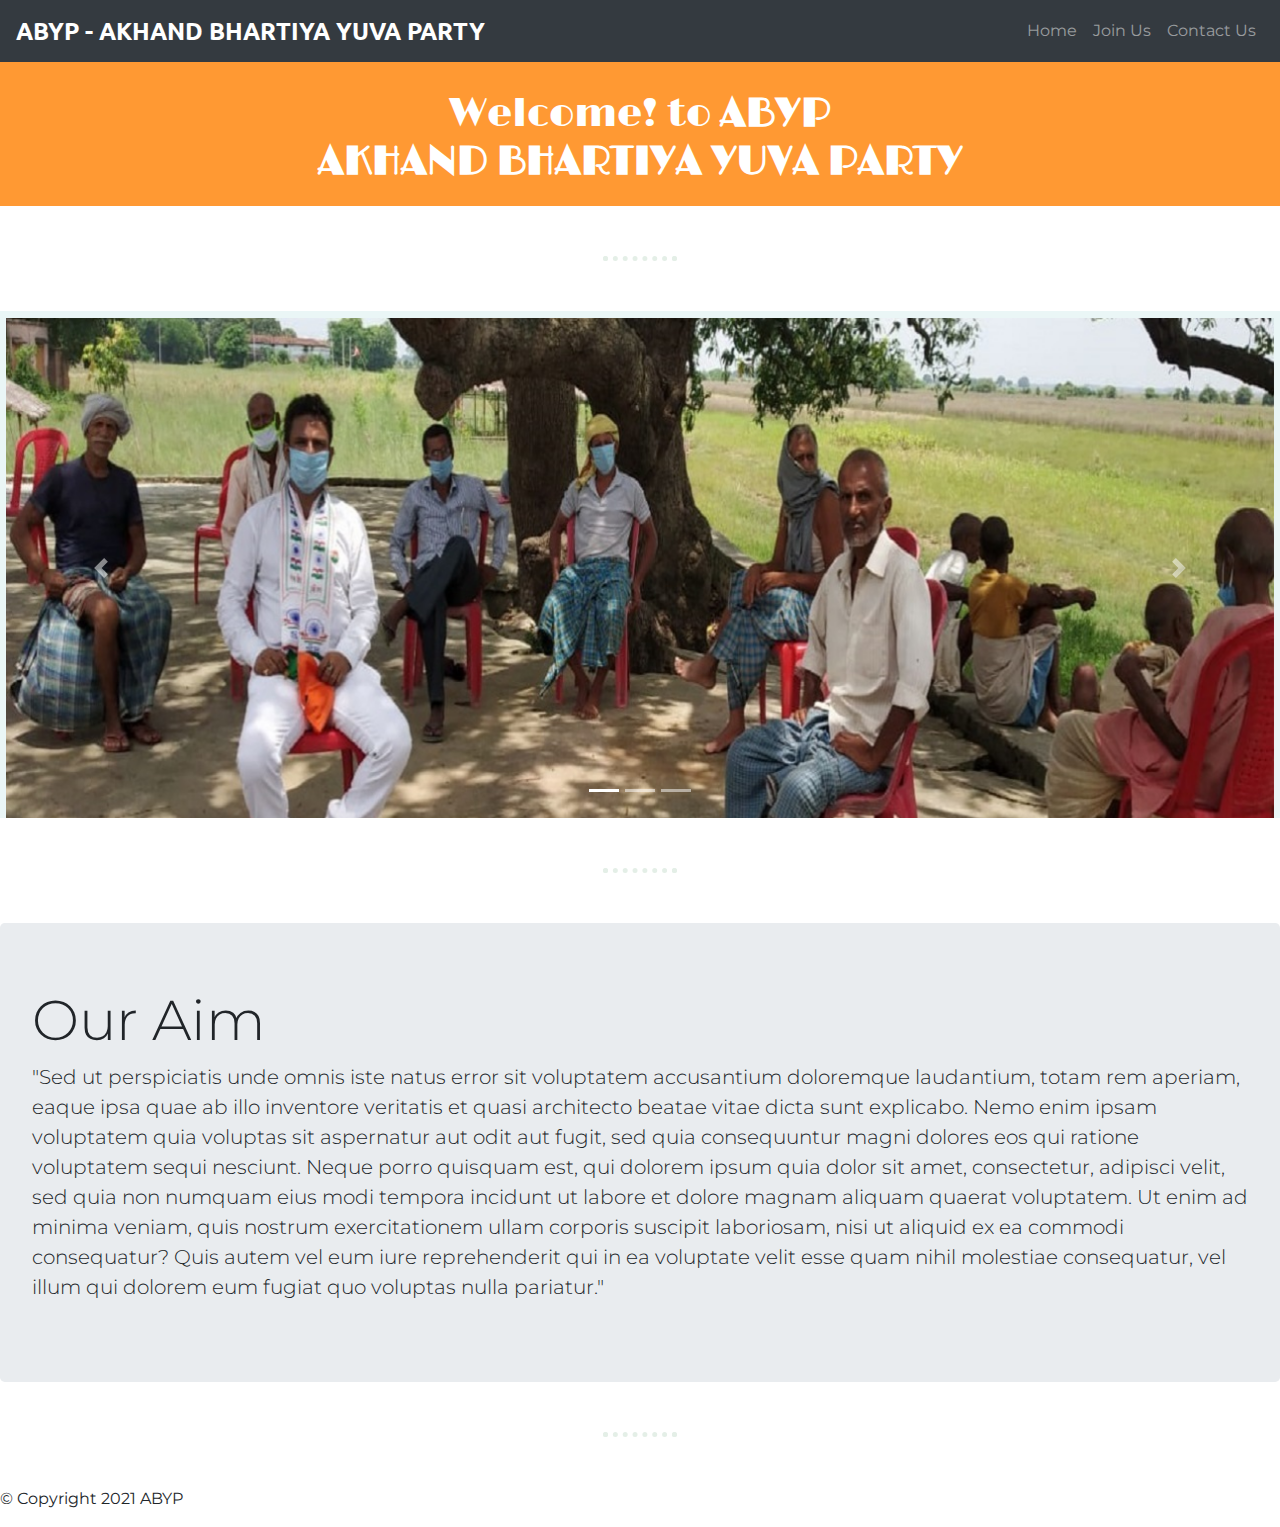
==== index.html @ cf19d820 "Update index.html" ====
<!DOCTYPE html>
<html>

<head>
  <meta charset="utf-8">
  <title>ABYP</title>

  <link rel="preconnect" href="https://fonts.gstatic.com">
  <link href="https://fonts.googleapis.com/css2?family=Limelight&family=Montez&family=Montserrat:wght@700&family=Ubuntu:wght@300&display=swap" rel="stylesheet">


  <link rel="stylesheet" href="https://maxcdn.bootstrapcdn.com/bootstrap/4.0.0/css/bootstrap.min.css" integrity="sha384-Gn5384xqQ1aoWXA+058RXPxPg6fy4IWvTNh0E263XmFcJlSAwiGgFAW/dAiS6JXm" crossorigin="anonymous">

  <link rel="stylesheet" href="styles.css">

  <script src="https://code.jquery.com/jquery-3.2.1.slim.min.js" integrity="sha384-KJ3o2DKtIkvYIK3UENzmM7KCkRr/rE9/Qpg6aAZGJwFDMVNA/GpGFF93hXpG5KkN" crossorigin="anonymous"></script>
  <script src="https://cdnjs.cloudflare.com/ajax/libs/popper.js/1.12.9/umd/popper.min.js" integrity="sha384-ApNbgh9B+Y1QKtv3Rn7W3mgPxhU9K/ScQsAP7hUibX39j7fakFPskvXusvfa0b4Q" crossorigin="anonymous"></script>
  <script src="https://maxcdn.bootstrapcdn.com/bootstrap/4.0.0/js/bootstrap.min.js" integrity="sha384-JZR6Spejh4U02d8jOt6vLEHfe/JQGiRRSQQxSfFWpi1MquVdAyjUar5+76PVCmYl" crossorigin="anonymous"></script>


</head>

<body>

  <section id="title">

    <!-- Nav Bar -->
    <div class="container-fluid" style="background-color: #FF9933;">
      <nav class="navbar fixed-top navbar-dark navbar-expand-lg bg-dark">
        <a class="navbar-brand" href="">ABYP - AKHAND BHARTIYA YUVA PARTY</a>
        <button class="navbar-toggler" type="button" data-toggle="collapse" data-target="#navbarSupportedContent" aria-controls="navbarSupportedContent" aria-expanded="false" aria-label="Toggle navigation">
          <span class="navbar-toggler-icon"></span>
        </button>
        <div class="collapse navbar-collapse" id="navbarSupportedContent">
          <ul class="navbar-nav ml-auto">
            <li class="nav-item">
              <a class="nav-link" href="">Home</a>
            </li>
            <li class="nav-item">
              <a class="nav-link" href="">Join Us</a>
            </li>
            <li class="nav-item">
              <a class="nav-link" href="">Contact Us</a>
            </li>
          </ul>
        </div>
      </nav>
    </div>
  </section>



  <!-- Title -->
  <div class="rows" style="background-color: #FF9933;">
    <h1 class="h1font">Welcome! to

      <strong>ABYP </Strong> <br /> <strong>AKHAND BHARTIYA YUVA PARTY</strong>
    </h1>
  </div>

  <!--Horizontal Line -->

  <hr class="hrLine">

  <!-- Horizontal line -->



  <!-- Craousel -->
  <div class="carousels">
    <div id="carouselExampleIndicators" class="carousel slide" data-ride="carousel">
      <ol class="carousel-indicators">
        <li data-target="#carouselExampleIndicators" data-slide-to="0" class="active"></li>
        <li data-target="#carouselExampleIndicators" data-slide-to="1"></li>
        <li data-target="#carouselExampleIndicators" data-slide-to="2"></li>
      </ol>
      <div class="carousel-inner" style=" width:100%; height: 500px !important;">
        <div class="carousel-item active">
          <img class="d-block w-100" src="Party1.jpg" alt="First slide">
        </div>
        <div class="carousel-item">
          <img class="d-block w-100" src="Party2.jpg" alt="Second slide">
        </div>
        <div class="carousel-item">
          <img class="d-block w-100" src="Party3.jpg" alt="Third slide">
        </div>
      </div>
      <a class="carousel-control-prev" href="#carouselExampleIndicators" role="button" data-slide="prev">
        <span class="carousel-control-prev-icon" aria-hidden="true"></span>
        <span class="sr-only">Previous</span>
      </a>
      <a class="carousel-control-next" href="#carouselExampleIndicators" role="button" data-slide="next">
        <span class="carousel-control-next-icon" aria-hidden="true"></span>
        <span class="sr-only">Next</span>
      </a>
    </div>
  </div>


  <!-- Craousel -->

  <!--Horizontal Line -->

  <hr class="hrLine">

  <!-- Horizontal line -->

  <!-- Jumbotron -->
  <div class="jumbotron">
    <h1 class="display-4">Our Aim</h1>
    <p class="lead">"Sed ut perspiciatis unde omnis iste natus error sit voluptatem accusantium doloremque laudantium, totam rem aperiam,
      eaque ipsa quae ab illo inventore veritatis et quasi architecto beatae vitae dicta sunt explicabo. Nemo enim ipsam voluptatem quia voluptas
       sit aspernatur aut odit aut fugit, sed quia consequuntur magni dolores eos qui ratione voluptatem sequi nesciunt. Neque porro quisquam est,
        qui dolorem ipsum quia dolor sit amet, consectetur, adipisci velit, sed quia non numquam eius modi tempora incidunt ut labore et dolore
        magnam aliquam quaerat voluptatem. Ut enim ad minima veniam, quis nostrum exercitationem ullam corporis suscipit laboriosam,
        nisi ut aliquid ex ea commodi consequatur? Quis autem vel eum iure reprehenderit qui in ea voluptate velit esse quam nihil molestiae
        consequatur, vel illum qui dolorem eum fugiat quo voluptas nulla pariatur."</p>
  </div>

  <!-- Jumbotron -->

  <!--Horizontal Line -->

  <hr class="hrLine">

  <!-- Horizontal line -->


  <!-- Features -->

  <!--section id="features">

    <h3>Easy to use.</h3>
    <p>So easy to use, even your dog could do it.</p>

    <h3>Elite Clientele</h3>
    <p>We have all the dogs, the greatest dogs.</p>

    <h3>Guaranteed to work.</h3>
    <p>Find the love of your dog's life or your money back.</p>

  </section-->


  <!-- Testimonials -->

  <!--section id="testimonials">

    <h2>I no longer have to sniff other dogs for love. I've found the hottest Corgi on TinDog. Woof.</h2>
    <img src="images/dog-img.jpg" alt="dog-profile">
    <em>Pebbles, New York</em>

    <h2 class="testimonial-text">My dog used to be so lonely, but with TinDog's help, they've found the love of their life. I think.</h2>
    <img class="testimonial-image" src="images/lady-img.jpg" alt="lady-profile">
    <em>Beverly, Illinois</em>

  </section-->


  <!-- Press -->

  <!--section id="press">
    <img src="images/techcrunch.png" alt="tc-logo">
    <img src="images/tnw.png" alt="tnw-logo">
    <img src="images/bizinsider.png" alt="biz-insider-logo">
    <img src="images/mashable.png" alt="mashable-logo">

  </section-->


  <!-- Pricing -->

  <!--section id="pricing">

    <h2>A Plan for Every Dog's Needs</h2>
    <p>Simple and affordable price plans for your and your dog.</p>


    <h3>Chihuahua</h3>
    <h2>Free</h2>
    <p>5 Matches Per Day</p>
    <p>10 Messages Per Day</p>
    <p>Unlimited App Usage</p>
    <button type="button">Sign Up</button>


    <h3>Labrador</h3>
    <h2>$49 / mo</h2>
    <p>Unlimited Matches</p>
    <p>Unlimited Messages</p>
    <p>Unlimited App Usage</p>
    <button type="button">Sign Up</button>


    <h3>Mastiff</h3>
    <h2>$99 / mo</h2>
    <p>Pirority Listing</p>
    <p>Unlimited Matches</p>
    <p>Unlimited Messages</p>
    <p>Unlimited App Usage</p>
    <button type="button">Sign Up</button>

  </section-->


  <!-- Call to Action -->

  <!--section id="cta">

    <h3>Find the True Love of Your Dog's Life Today.</h3>
    <button type="button">Download</button>
    <button type="button">Download</button>

  </section-->


  <!-- Footer -->

  <footer id="footer">

    <p>© Copyright 2021 ABYP</p>

  </footer>


</body>

</html>
---- styles.css ----
body{
  font-family: "Montserrat";
}

#title{
  /*background-color: #ff4c68;*/
  background-color: #FF9933;
  color: #fff;
}

.rows{
  text-align: center;
  font-family: "Limelight", cursive;
  font-size: 3rem;
  line-height: 1.5;
  padding-top: 1%;
  padding-bottom: 1%;
  color: #fff;
}

.container-fluid{
  padding: 3% 15%;
}




/* Navigation bar */

.navbar-brand{
  font-family: "Ubuntu";
  font-size: 1.5rem;
  font-weight: bold;
}

/* carousels */
.carousels{
  padding-top: 0.5%;
  padding-left: 0.5%;
  padding-right: 0.5%;
  background-color: #EAF6F6;
}

/* Horizontal Line */
hr{
  border-style: dotted;
  border-width: thick;
  border-top: 0;
  width: 5%;
  color: #e4efe7;
  margin: 50px auto 50px auto;
}
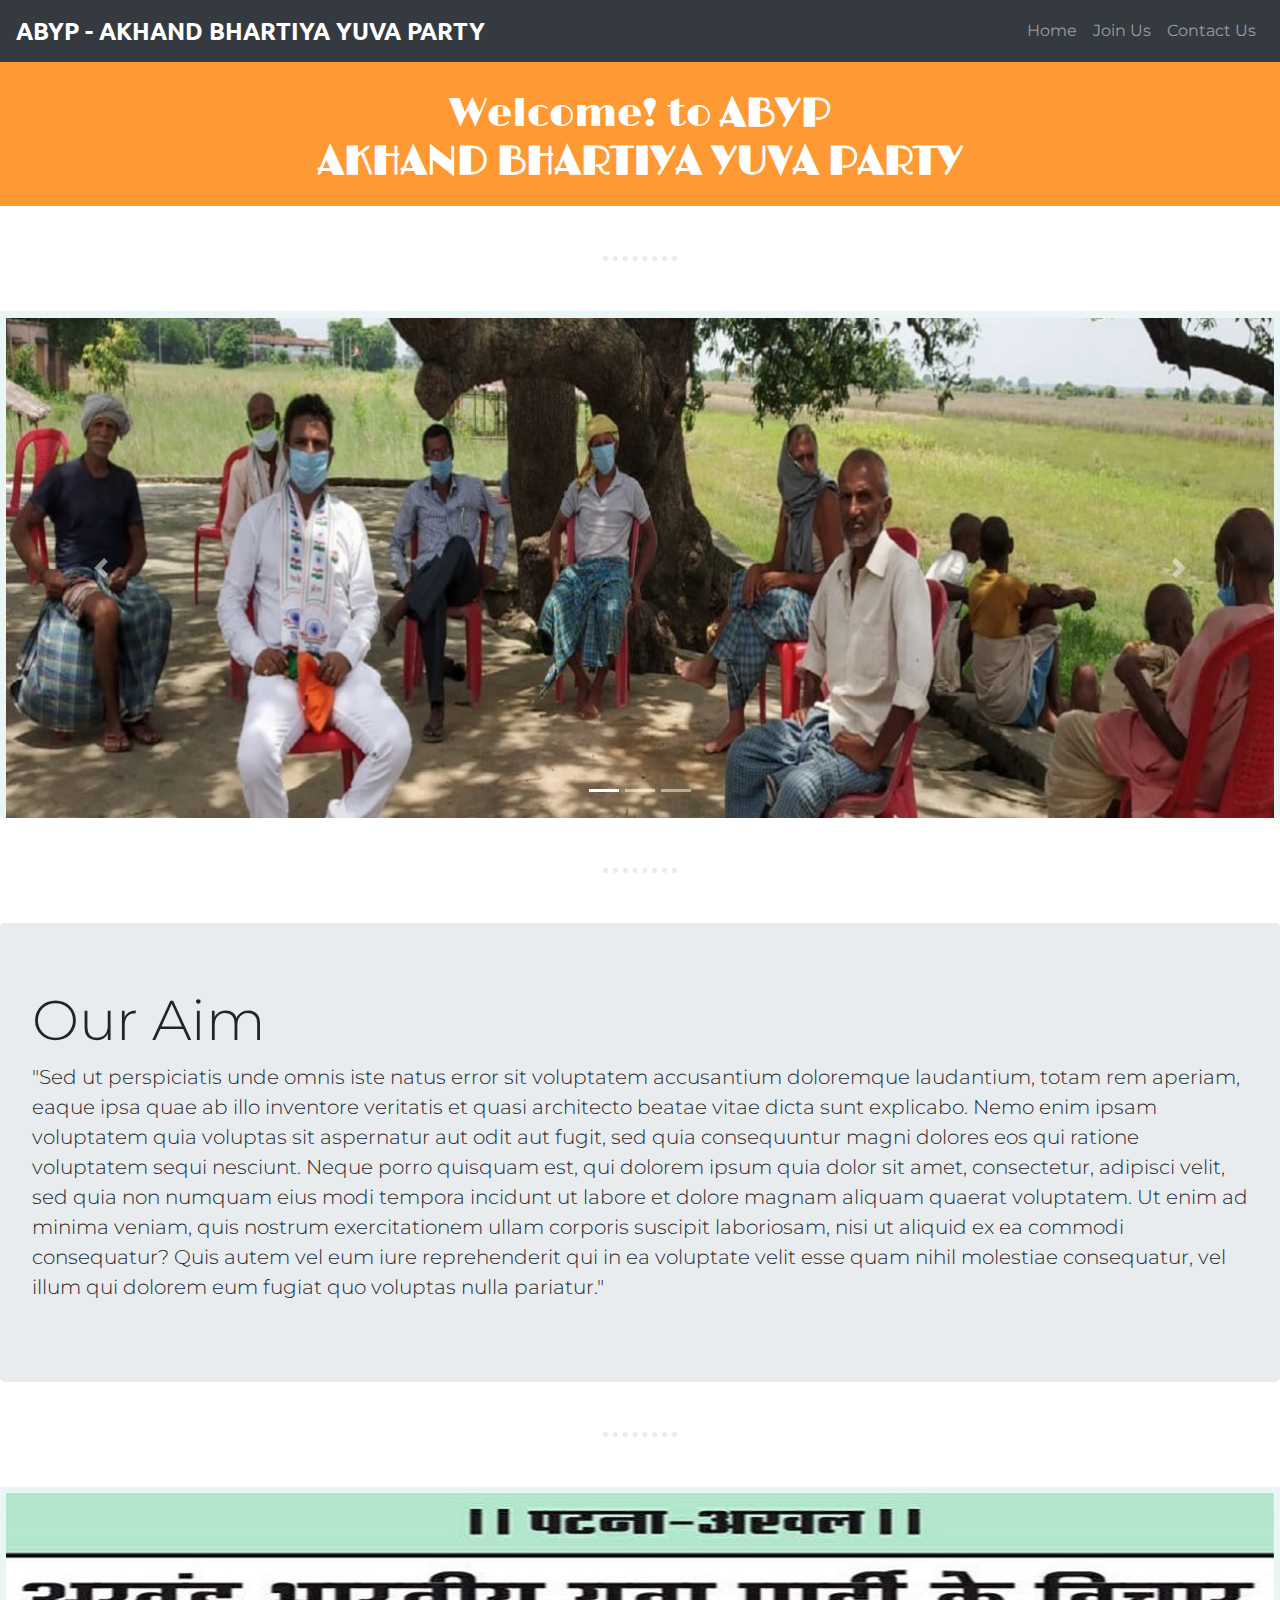
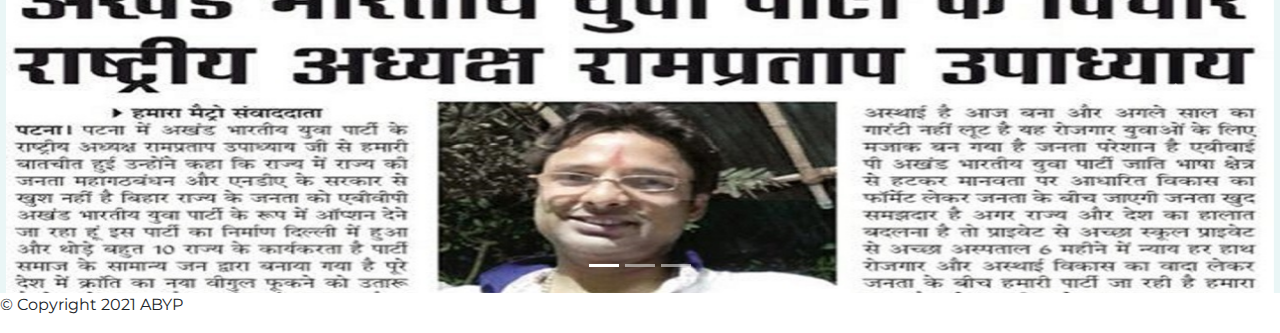
==== commit 390020ac: "Update index.html" ====
--- a/index.html
+++ b/index.html
@@ -124,6 +124,38 @@
   <hr class="hrLine">
 
   <!-- Horizontal line -->
+  
+  <!-- news Craousel -->
+  <div class="carousels">
+    <div id="carouselExampleIndicator" class="carousel slide" data-ride="carousel">
+      <ol class="carousel-indicators">
+        <li data-target="#carouselExampleIndicator" data-slide-to="0" class="active"></li>
+        <li data-target="#carouselExampleIndicator" data-slide-to="1"></li>
+        <li data-target="#carouselExampleIndicator" data-slide-to="2"></li>
+      </ol>
+      <div class="carousel-inner" style=" width:100%; height: 400px !important;">
+        <div class="carousel-item active">
+          <img class="d-block w-100" src="news21.jpeg" alt="First slide">
+        </div>
+        <div class="carousel-item">
+          <img class="d-block w-100" src="news10.jpeg" alt="Second slide">
+        </div>
+        <div class="carousel-item">
+          <img class="d-block w-100" src="news20.jpeg" alt="Third slide">
+        </div>
+      </div>
+      <a class="carousel-control-prev" href="#carouselExampleIndicator" role="button" data-slide="prev">
+        <span class="carousel-control-prev-icon" aria-hidden="true"></span>
+        <span class="sr-only">Previous</span>
+      </a>
+      <a class="carousel-control-next" href="#carouselExampleIndicator" role="button" data-slide="next">
+        <span class="carousel-control-next-icon" aria-hidden="true"></span>
+        <span class="sr-only">Next</span>
+      </a>
+    </div>
+  </div>
+  
+  <!-- news Craousel -->
 
 
   <!-- Features -->
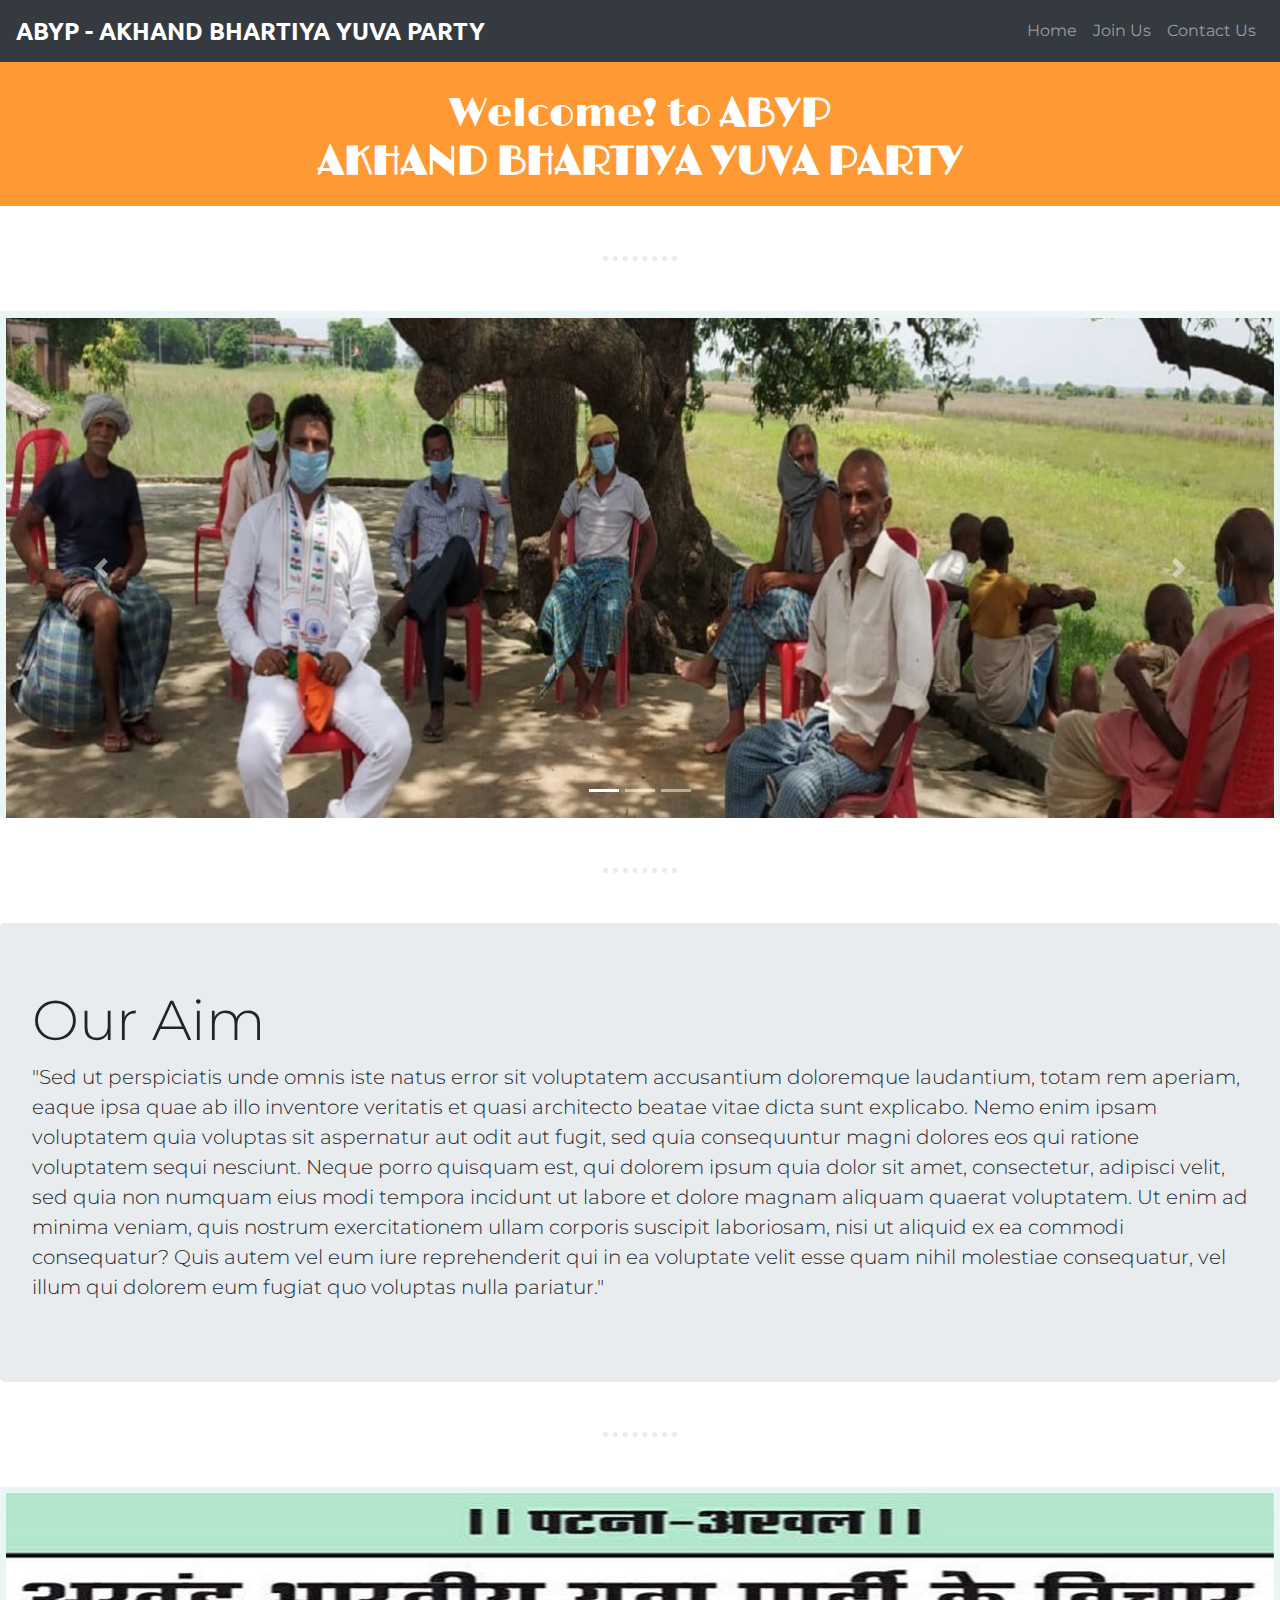
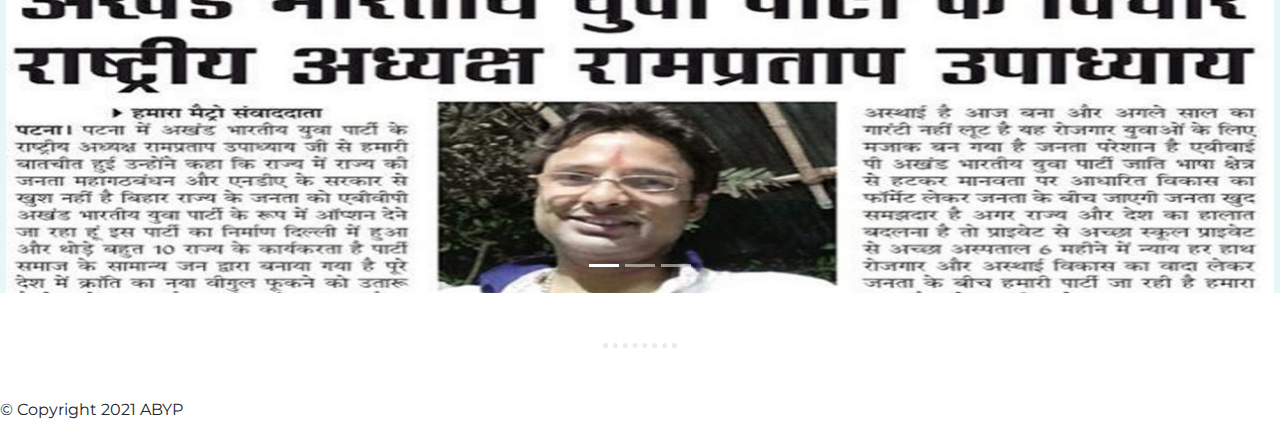
==== commit 773151a9: "Update index.html" ====
--- a/index.html
+++ b/index.html
@@ -156,6 +156,12 @@
   </div>
   
   <!-- news Craousel -->
+  
+  <!--Horizontal Line -->
+
+  <hr class="hrLine">
+
+  <!-- Horizontal line -->
 
 
   <!-- Features -->
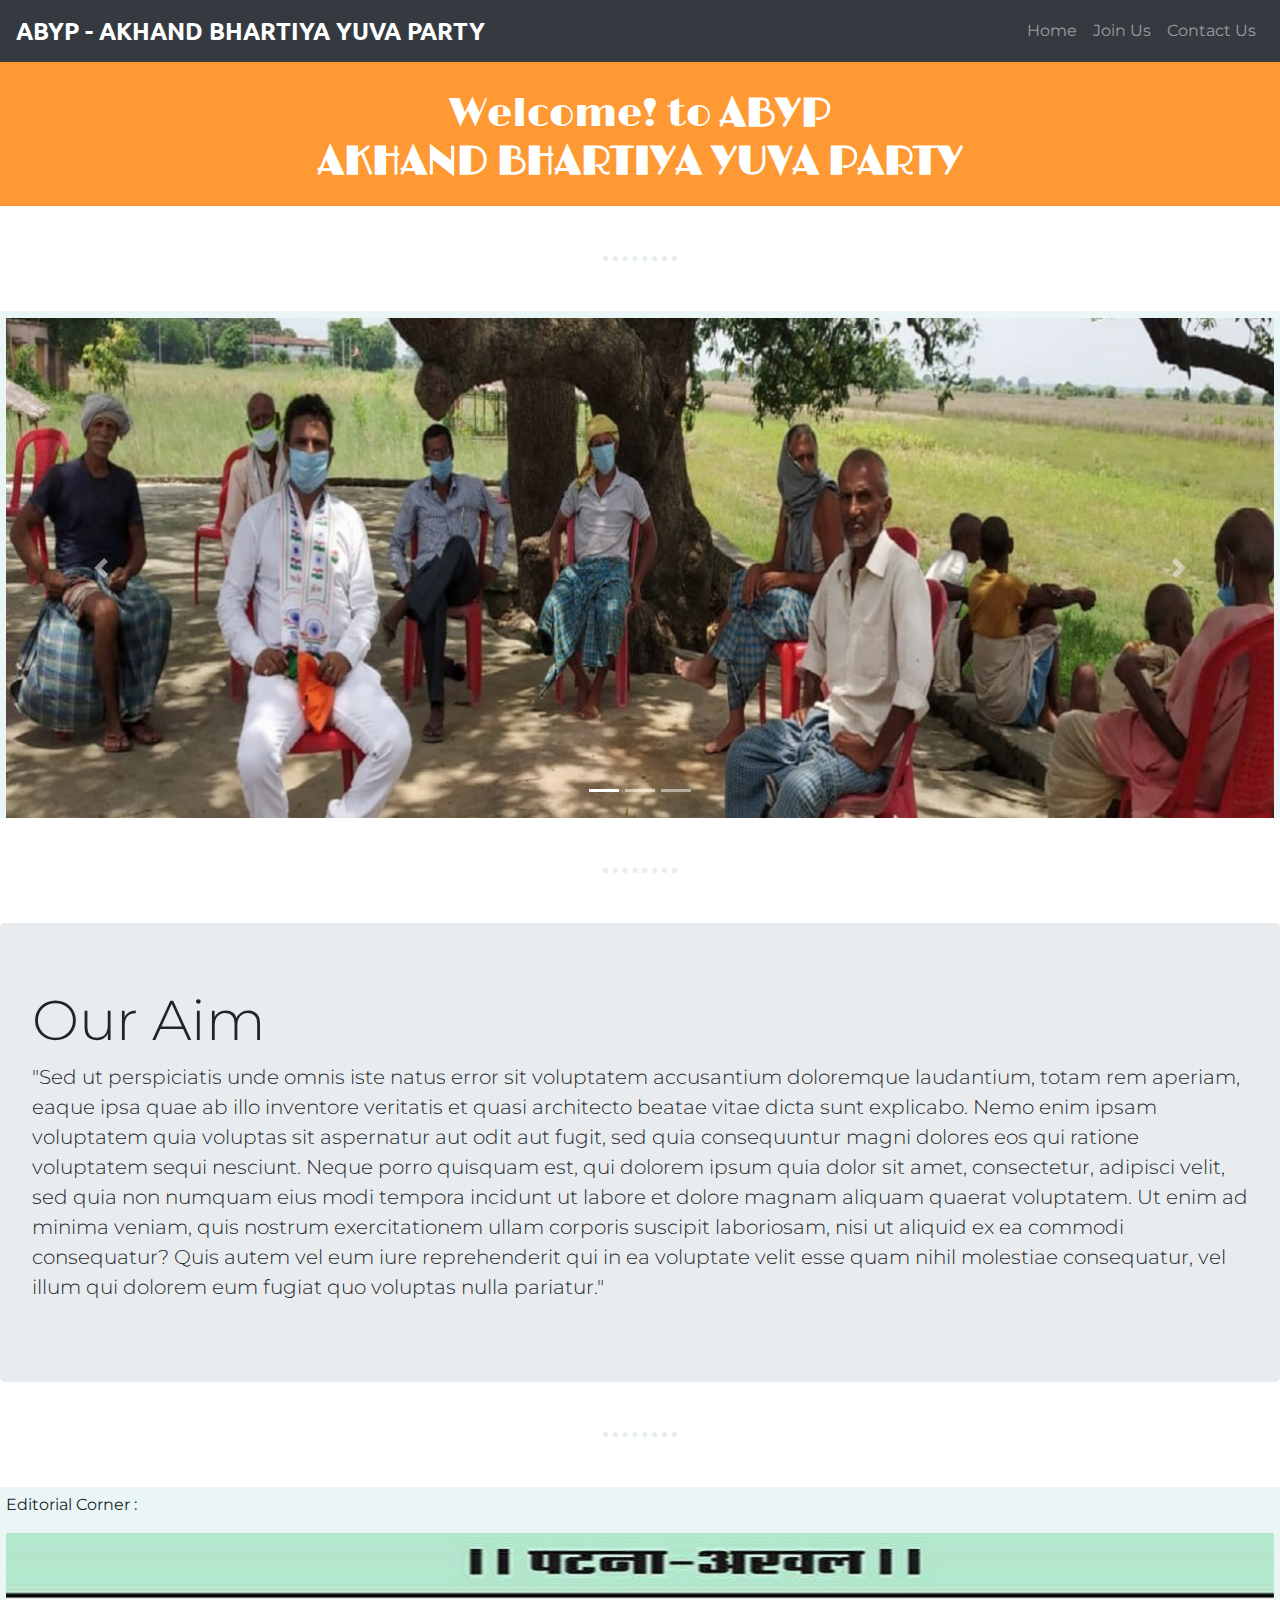
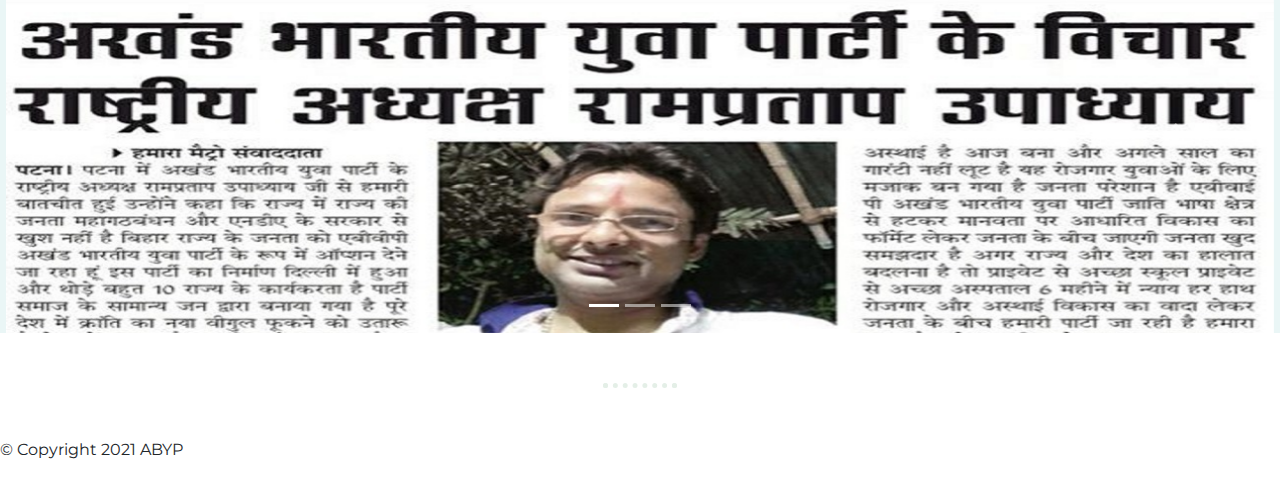
==== commit 9e8714c0: "Update index.html" ====
--- a/index.html
+++ b/index.html
@@ -127,6 +127,9 @@
   
   <!-- news Craousel -->
   <div class="carousels">
+    <p>
+      Editorial Corner :
+    </p>
     <div id="carouselExampleIndicator" class="carousel slide" data-ride="carousel">
       <ol class="carousel-indicators">
         <li data-target="#carouselExampleIndicator" data-slide-to="0" class="active"></li>
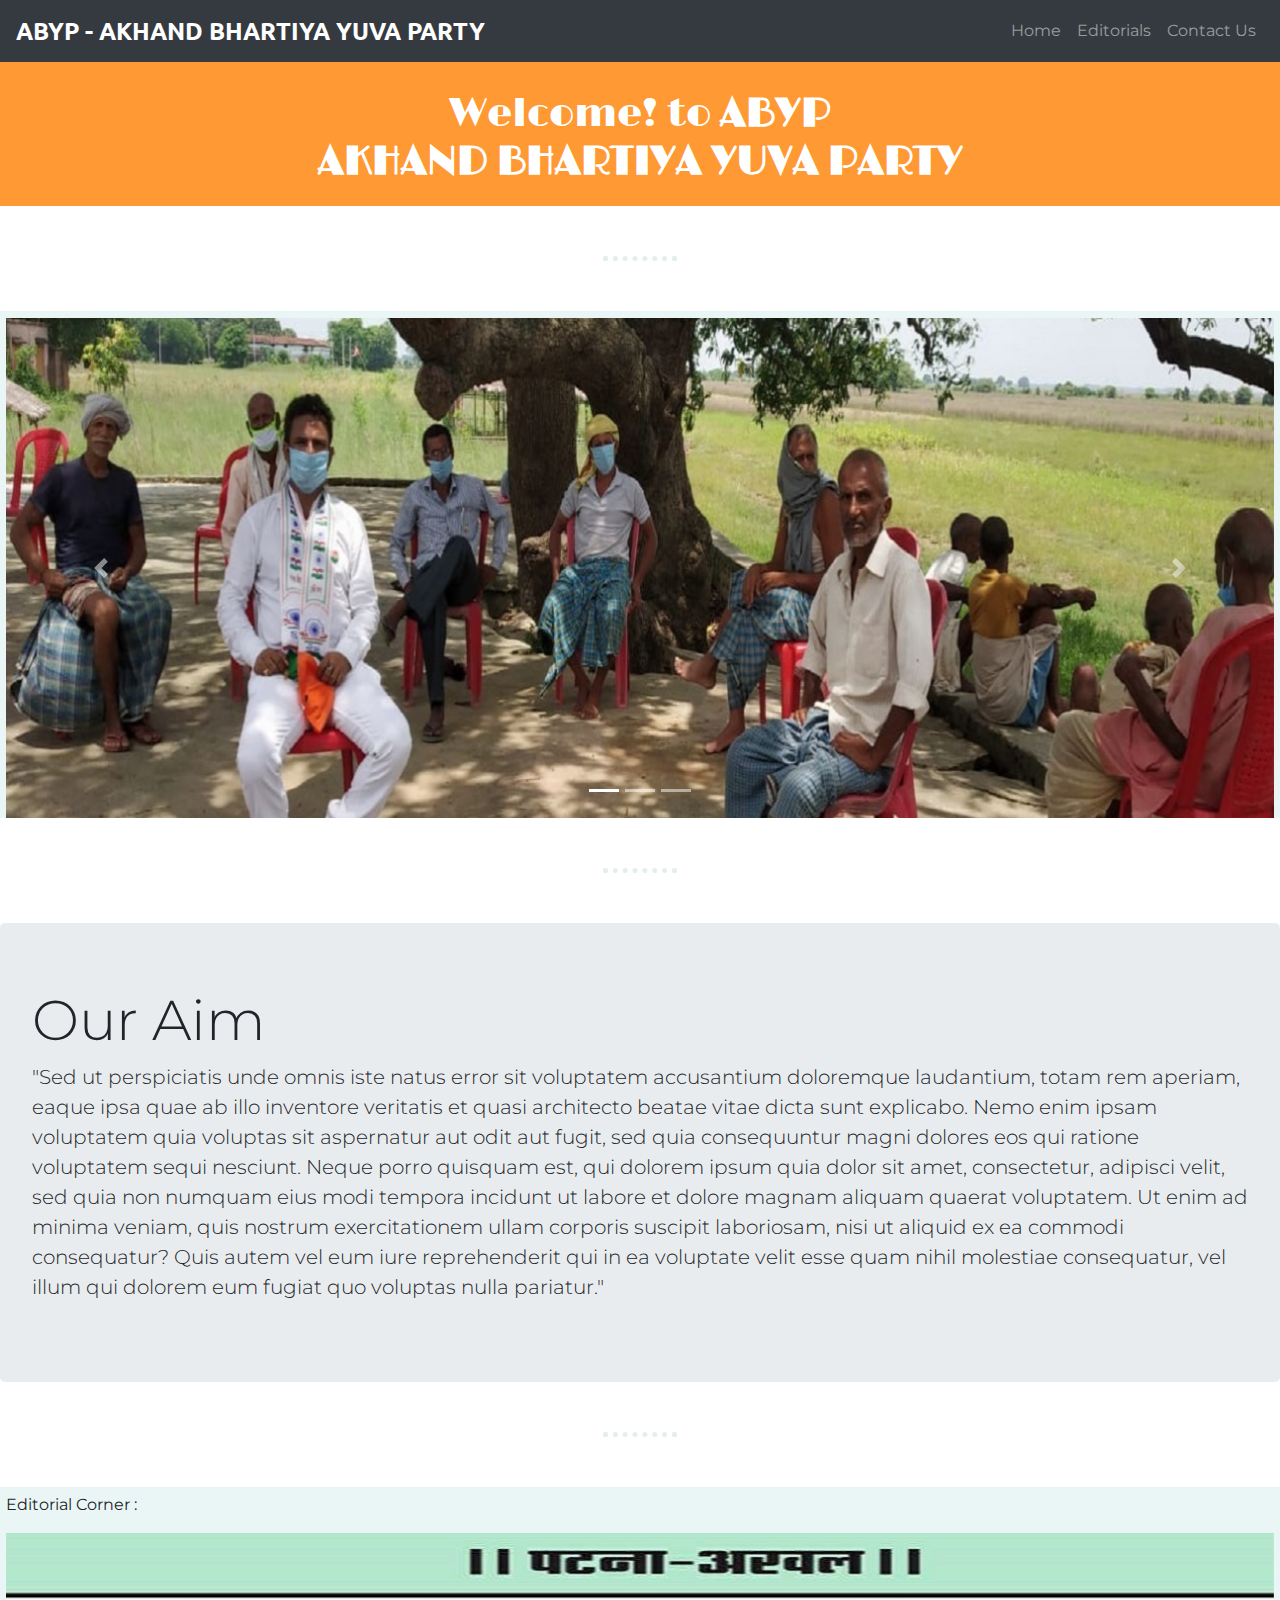
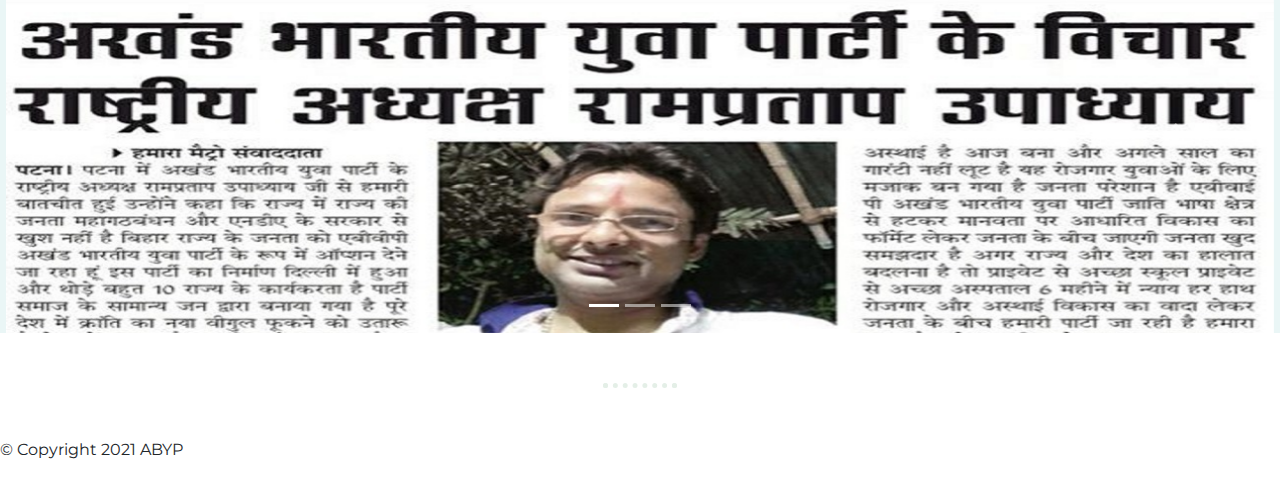
==== commit 0672217f: "Update index.html" ====
--- a/index.html
+++ b/index.html
@@ -37,7 +37,7 @@
               <a class="nav-link" href="">Home</a>
             </li>
             <li class="nav-item">
-              <a class="nav-link" href="">Join Us</a>
+              <a class="nav-link" href="#editorialCorner">Editorials</a>
             </li>
             <li class="nav-item">
               <a class="nav-link" href="">Contact Us</a>
@@ -127,7 +127,7 @@
   
   <!-- news Craousel -->
   <div class="carousels">
-    <p>
+    <p id="editorialCorner">
       Editorial Corner :
     </p>
     <div id="carouselExampleIndicator" class="carousel slide" data-ride="carousel">
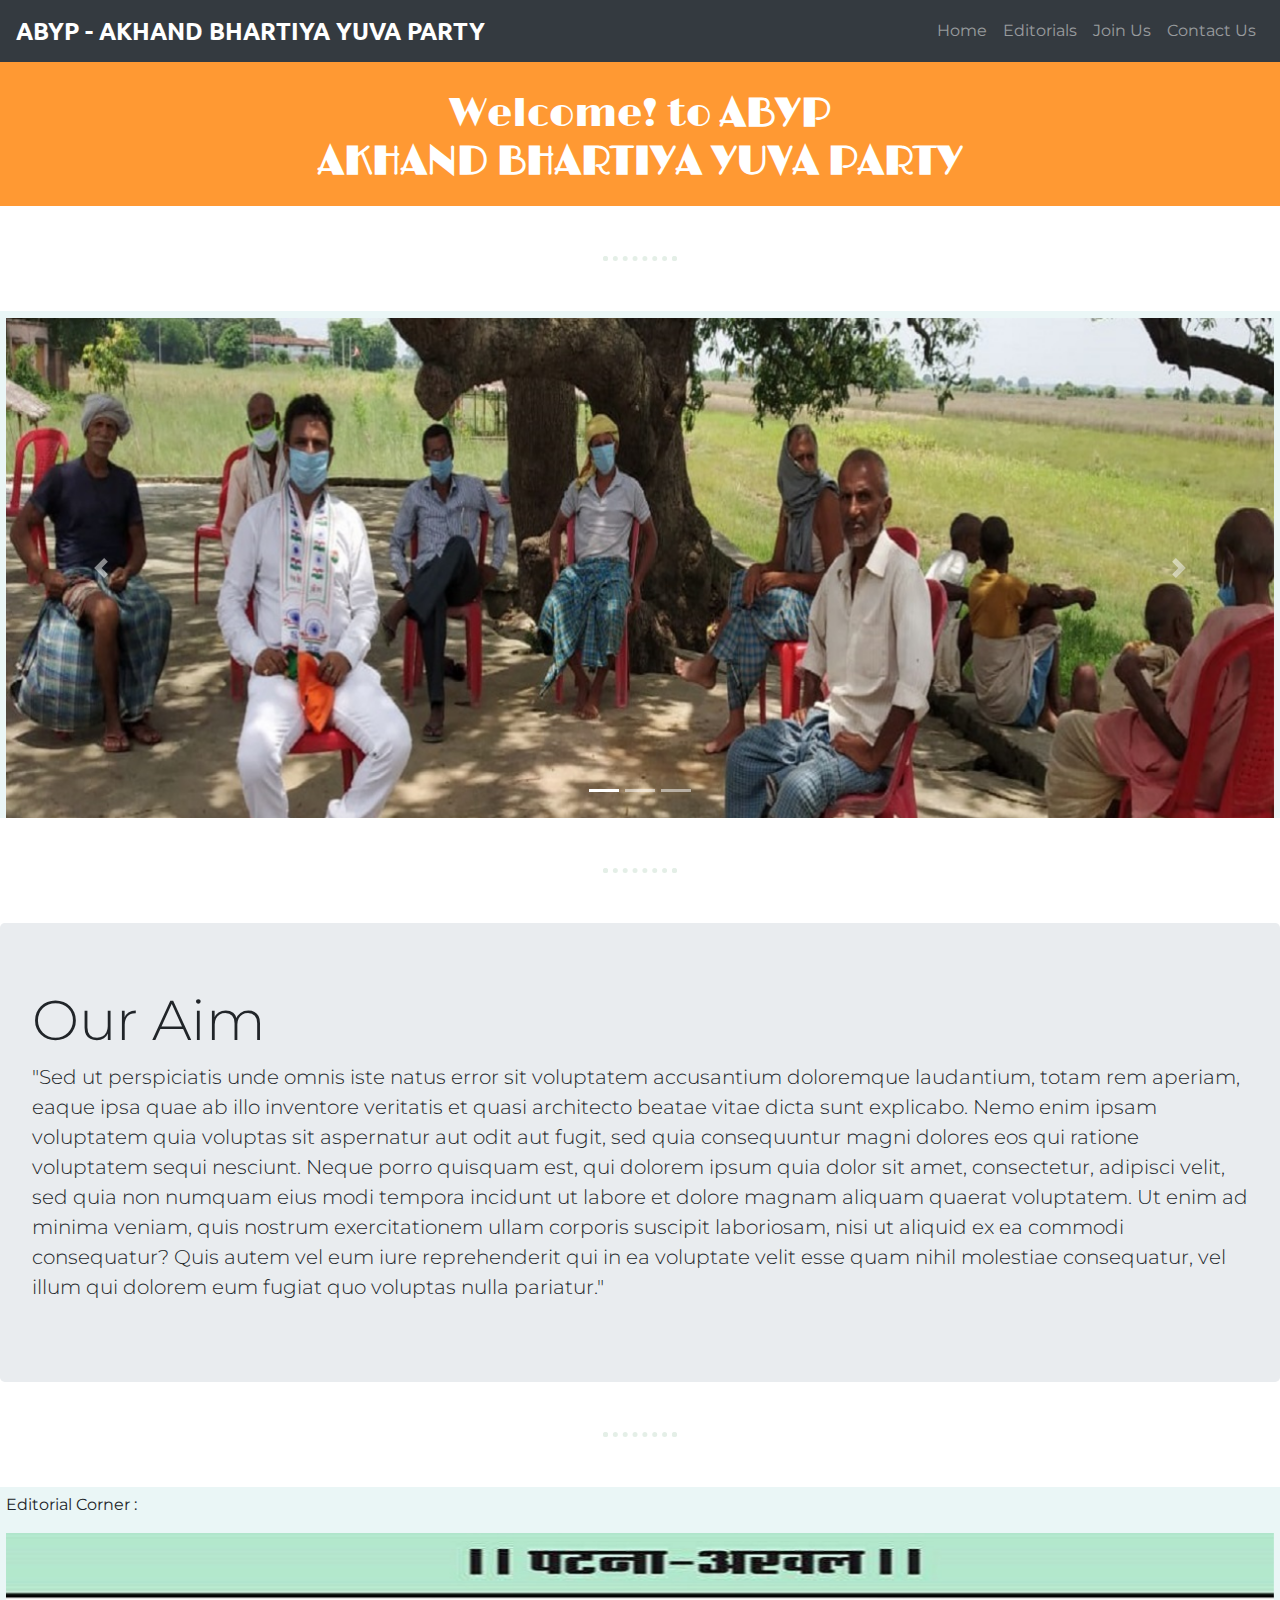
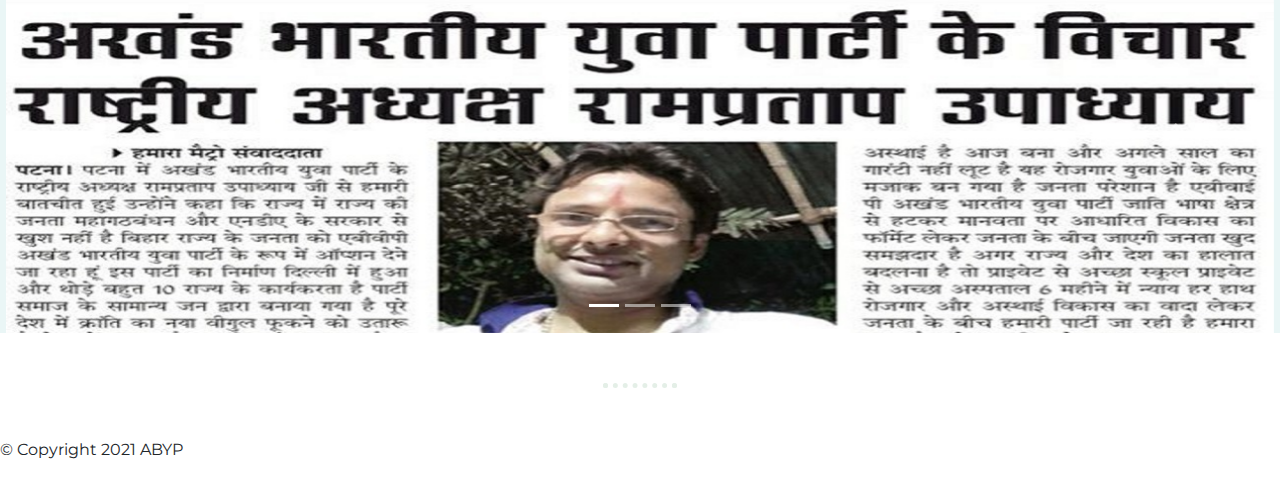
==== commit b8cb165b: "Update index.html" ====
--- a/index.html
+++ b/index.html
@@ -38,6 +38,9 @@
             </li>
             <li class="nav-item">
               <a class="nav-link" href="#editorialCorner">Editorials</a>
+            </li>
+            <li class="nav-item">
+              <a class="nav-link" href="https://docs.google.com/forms/d/e/1FAIpQLSf-bRybIec0wy8fmDtxHL03SmEut4YjbvMKO2XIoKFz3HZ2hQ/viewform">Join Us</a>
             </li>
             <li class="nav-item">
               <a class="nav-link" href="">Contact Us</a>
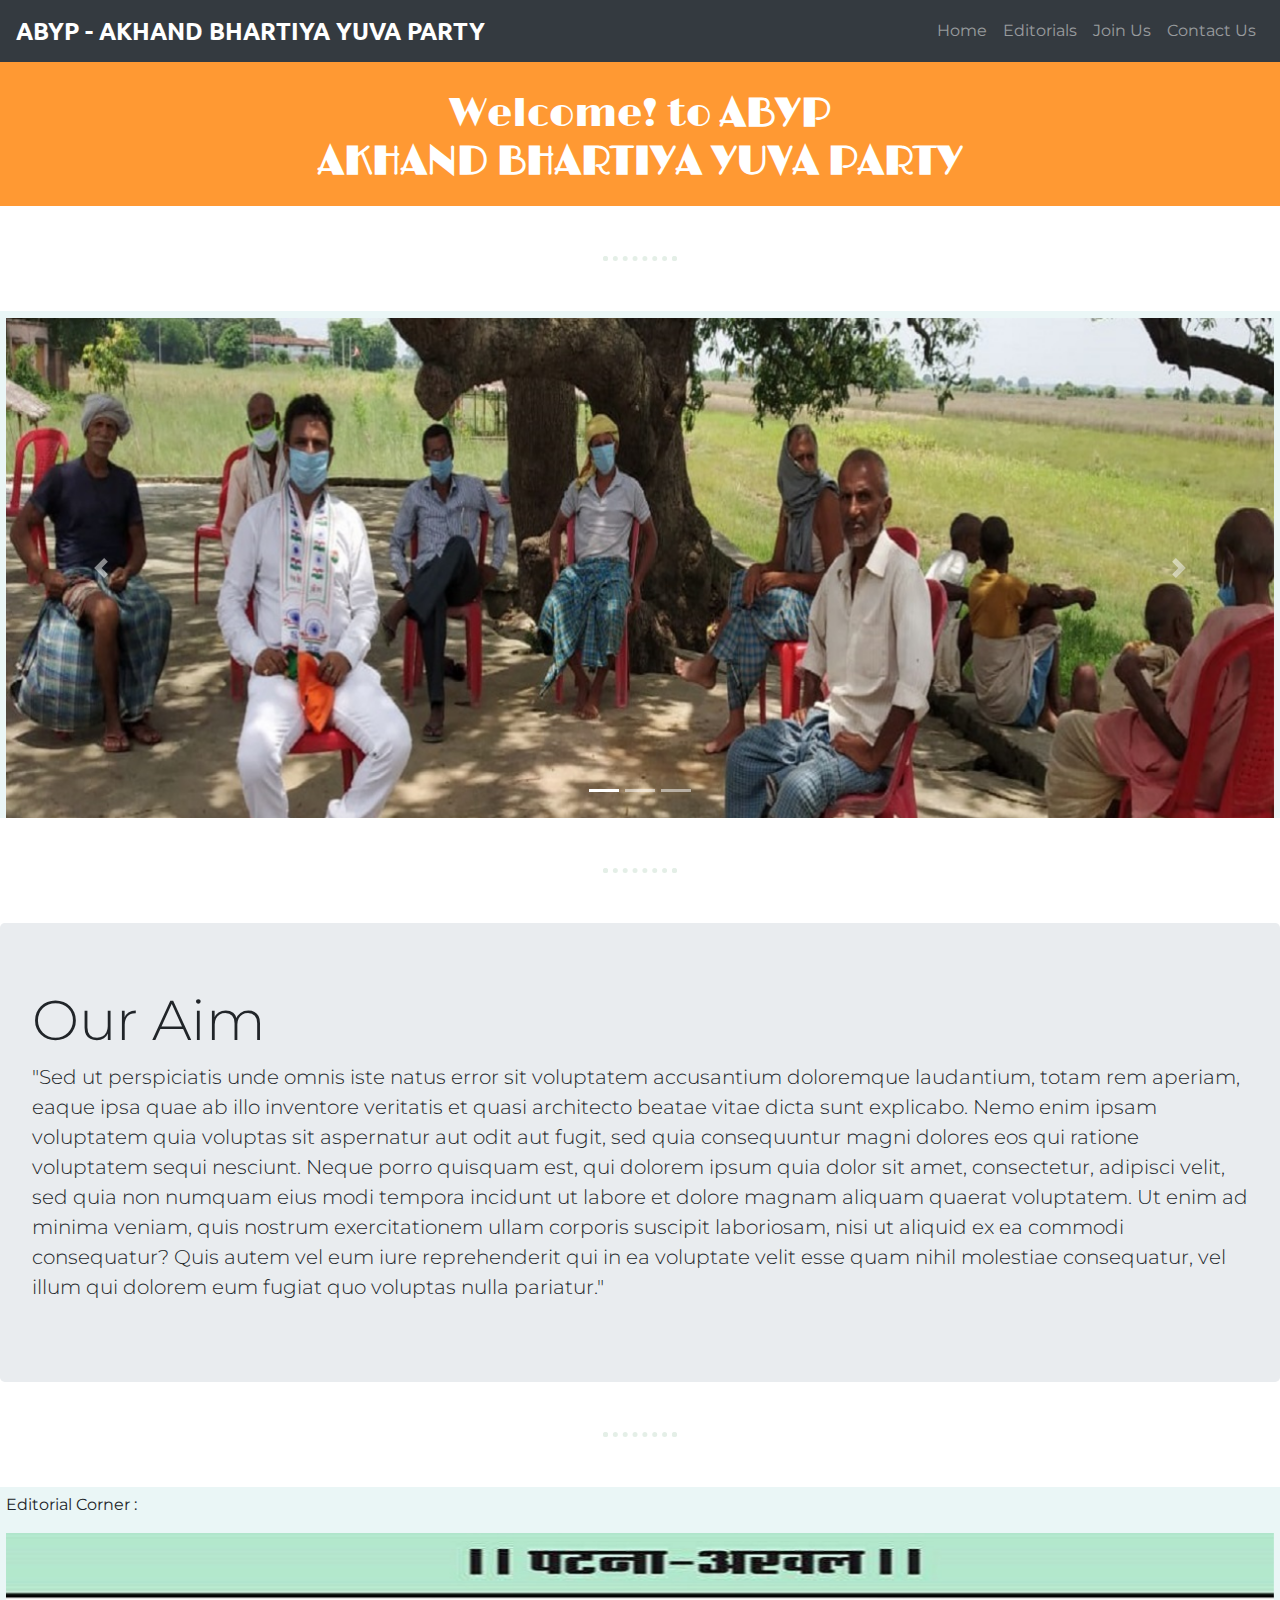
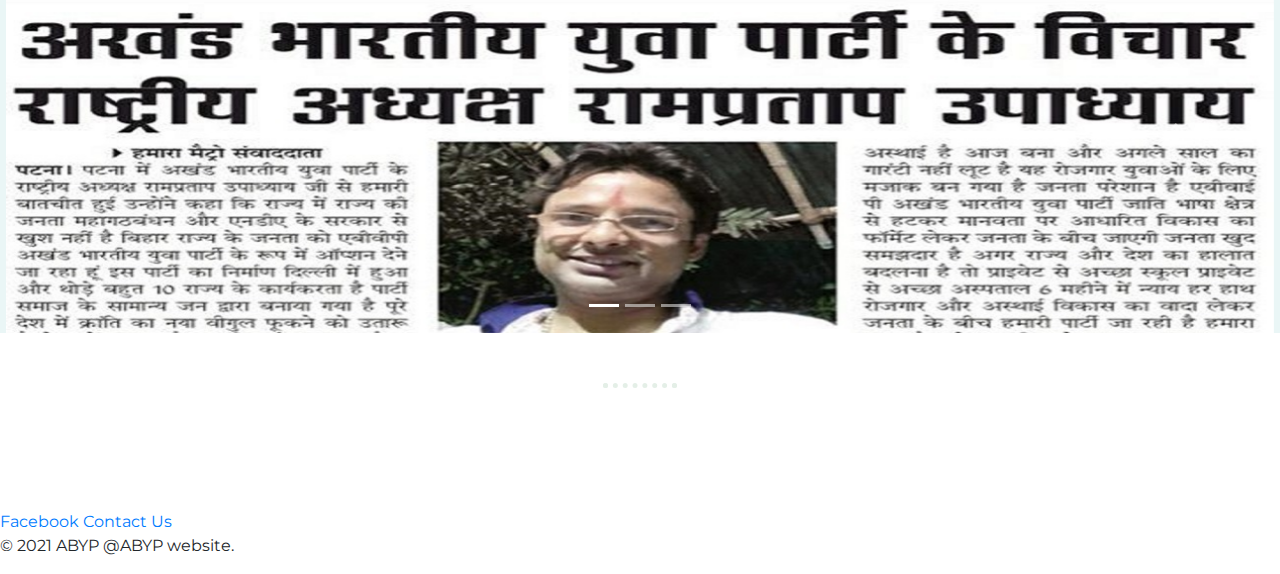
==== commit 0440885a: "Update index.html" ====
--- a/index.html
+++ b/index.html
@@ -43,7 +43,7 @@
               <a class="nav-link" href="https://docs.google.com/forms/d/e/1FAIpQLSf-bRybIec0wy8fmDtxHL03SmEut4YjbvMKO2XIoKFz3HZ2hQ/viewform">Join Us</a>
             </li>
             <li class="nav-item">
-              <a class="nav-link" href="">Contact Us</a>
+              <a class="nav-link" href="contact.html">Contact Us</a>
             </li>
           </ul>
         </div>
@@ -166,6 +166,7 @@
   <!--Horizontal Line -->
 
   <hr class="hrLine">
+  <br/><br/><br/>
 
   <!-- Horizontal line -->
 
@@ -260,11 +261,14 @@
 
   <!-- Footer -->
 
-  <footer id="footer">
-
-    <p>© Copyright 2021 ABYP</p>
-
-  </footer>
+   <div class="bottom-container">
+
+      <!--img class="linkedin" src="../Image/linkedin.png" alt="Linkedin Profile"-->
+      <a class="footer-link" href="">Facebook</a>
+      <!--img class="twitter" src="../Image/tweetImg.png" alt="twitter Profile"-->
+      <a class="footer-link" href="contact.html">Contact Us</a>
+    <p class="copyright">© 2021 ABYP @ABYP website.</p>
+  </div>
 
 
 </body>
